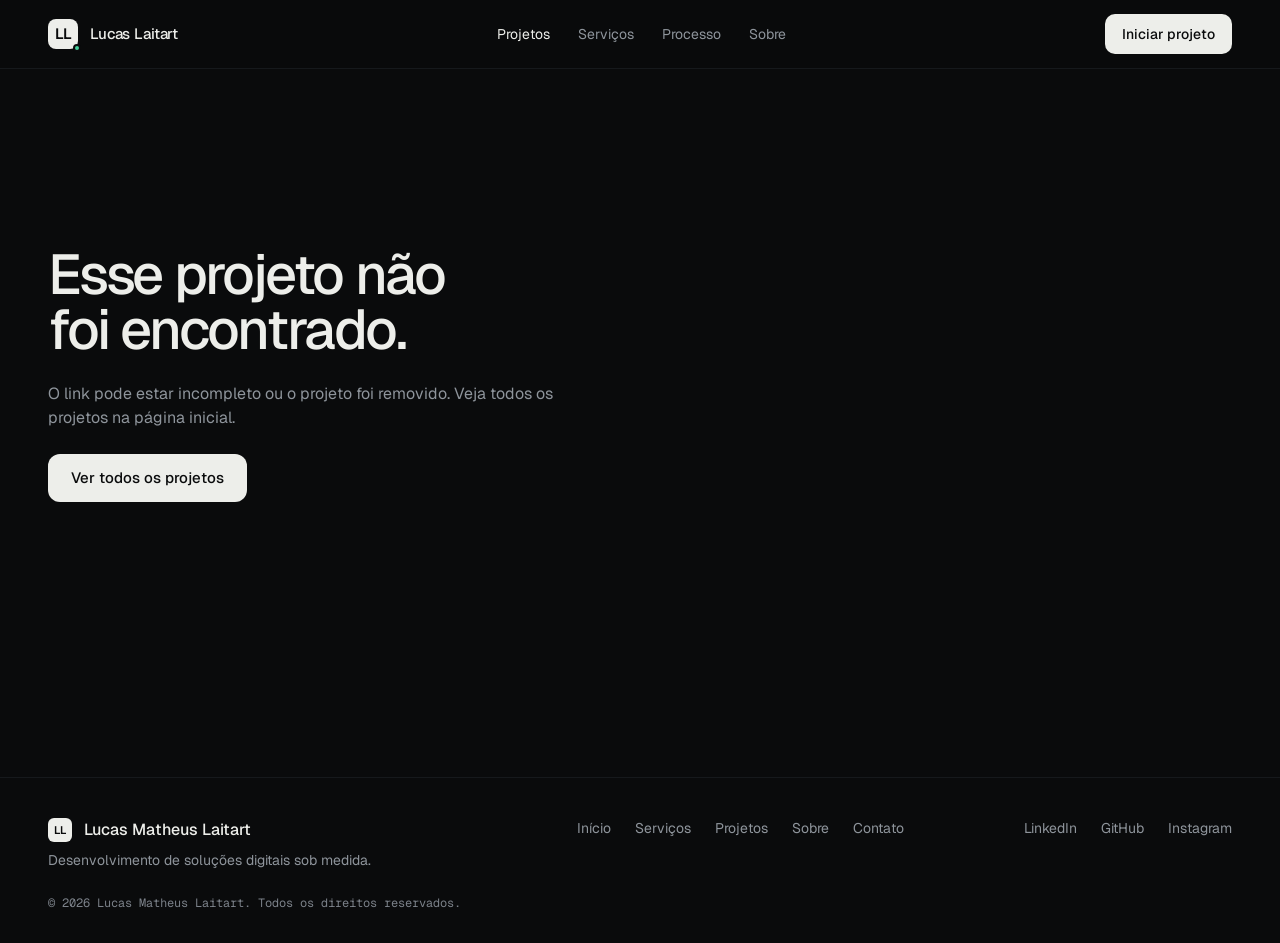
==== projeto.html @ d744e844 "Portfólio PJ de Lucas Matheus Laitart Co-Authored-By: Claude Sonnet 5.5 <noreply@anthropic.com>" ====
<!doctype html>
<html lang="pt-BR">
<head>
  <meta charset="utf-8">
  <meta name="viewport" content="width=device-width, initial-scale=1">
  <title>Projeto | Lucas Matheus Laitart</title>
  <meta name="description" content="Case de projeto de Lucas Matheus Laitart.">
  <meta name="theme-color" content="#0a0b0c">
  <link rel="icon" href="data:image/svg+xml,%3Csvg xmlns='http://www.w3.org/2000/svg' viewBox='0 0 32 32'%3E%3Crect width='32' height='32' rx='8' fill='%23edeeea'/%3E%3Ccircle cx='25' cy='25' r='4' fill='%2345d09b' stroke='%230a0b0c' stroke-width='2'/%3E%3Ctext x='15' y='21' font-family='Arial' font-weight='700' font-size='15' text-anchor='middle' fill='%230a0b0c'%3ELL%3C/text%3E%3C/svg%3E">
  <link rel="preconnect" href="https://fonts.googleapis.com">
  <link rel="preconnect" href="https://fonts.gstatic.com" crossorigin>
  <link href="https://fonts.googleapis.com/css2?family=Geist:wght@300;400;500;600&family=Geist+Mono:wght@400;500&family=Instrument+Serif:ital@1&display=swap" rel="stylesheet">
  <link rel="stylesheet" href="css/tokens.css">
  <link rel="stylesheet" href="css/base.css">
  <link rel="stylesheet" href="css/components.css">
  <link rel="stylesheet" href="css/sections.css">
  <link rel="stylesheet" href="css/case.css">
</head>
<body>
  <a class="skip" href="#conteudo">Ir para o conteúdo</a>

  <header class="nav">
    <div class="container nav__inner">
      <a class="nav__brand" href="index.html" aria-label="Lucas Matheus Laitart, página inicial">
        <span class="nav__mark" aria-hidden="true">LL</span>
        <span>Lucas Laitart</span>
      </a>
      <nav class="nav__links" aria-label="Principal">
        <a href="index.html#projetos" class="is-active">Projetos</a>
        <a href="index.html#servicos">Serviços</a>
        <a href="index.html#processo">Processo</a>
        <a href="index.html#sobre">Sobre</a>
      </nav>
      <div class="nav__right"><a class="btn btn--sm btn--light" href="index.html#contato">Iniciar projeto</a></div>
    </div>
  </header>

  <main id="conteudo" class="case"></main>

  <footer class="footer">
    <div class="container footer__inner">
      <div>
        <p class="footer__name"><span class="nav__mark" aria-hidden="true">LL</span>Lucas Matheus Laitart</p>
        <p class="footer__desc">Desenvolvimento de soluções digitais sob medida.</p>
      </div>
      <nav class="footer__links" aria-label="Rodapé">
        <a href="index.html">Início</a>
        <a href="index.html#servicos">Serviços</a>
        <a href="index.html#projetos">Projetos</a>
        <a href="index.html#sobre">Sobre</a>
        <a href="index.html#contato">Contato</a>
      </nav>
      <div class="footer__socials" id="footer-socials"></div>
    </div>
    <div class="container footer__legal"><span id="year"></span> Lucas Matheus Laitart. Todos os direitos reservados.</div>
  </footer>

  <script src="js/data/site.js"></script>
  <script src="js/data/projects.js"></script>
  <script src="js/data/content.js"></script>
  <script src="js/mockups.js"></script>
  <script src="js/case.js"></script>
</body>
</html>
---- css/tokens.css ----
:root {
  --bg: #0a0b0c;
  --bg-raised: #0e1012;
  --surface: #111316;
  --surface-2: #15181b;
  --line: #1a1d21;
  --line-strong: #262b30;
  --text: #edeeea;
  --muted: #8e949b;
  --faint: #7c828a;
  --accent: #45d09b;
  --accent-ink: #04140d;
  --accent-soft: rgba(69, 208, 155, 0.1);
  --accent-line: rgba(69, 208, 155, 0.38);

  --font-body: "Geist", "Helvetica Neue", system-ui, sans-serif;
  --font-mono: "Geist Mono", ui-monospace, "Cascadia Mono", Consolas, monospace;
  --font-serif: "Instrument Serif", Georgia, serif;

  --r-sm: 8px;
  --r-md: 12px;
  --r-lg: 20px;

  --container: 1200px;
  --gutter: clamp(20px, 4vw, 48px);
  --section-y: clamp(96px, 12vw, 160px);

  --ease: cubic-bezier(0.22, 0.8, 0.28, 1);
  --fast: 200ms;
}
---- css/base.css ----
*, *::before, *::after { box-sizing: border-box; }
html { scroll-behavior: smooth; scroll-padding-top: 84px; -webkit-text-size-adjust: 100%; }
body {
  margin: 0; background: var(--bg); color: var(--text);
  font: 400 1rem/1.5 var(--font-body);
  -webkit-font-smoothing: antialiased; text-rendering: optimizeLegibility;
}
img, svg { display: block; max-width: 100%; }
a { color: inherit; text-decoration: none; }
button, input, select, textarea { font: inherit; color: inherit; }
h1, h2, h3, p { margin: 0; }
h1, h2, h3 { font-weight: 500; text-wrap: balance; }
h2 { font-size: clamp(2rem, 4vw, 3.25rem); line-height: 1.05; letter-spacing: -0.035em; }
p { text-wrap: pretty; }
ol, ul { margin: 0; padding: 0; list-style: none; }
em.serif { font-family: var(--font-serif); font-style: italic; font-weight: 400; letter-spacing: -0.02em; color: #fff; }

.container { width: min(100% - 2 * var(--gutter), var(--container)); margin-inline: auto; }
.section { padding-top: var(--section-y); }
.section--tight { padding-top: clamp(64px, 8vw, 104px); }
.gridbg { background-image: linear-gradient(rgba(255,255,255,0.035) 1px, transparent 1px), linear-gradient(90deg, rgba(255,255,255,0.035) 1px, transparent 1px); background-size: 56px 56px; }
.gridbg--fade { -webkit-mask-image: radial-gradient(ellipse 70% 60% at 50% 30%, #000 30%, transparent 80%); mask-image: radial-gradient(ellipse 70% 60% at 50% 30%, #000 30%, transparent 80%); }

:focus-visible { outline: 2px solid var(--accent); outline-offset: 3px; border-radius: 6px; }
::selection { background: var(--accent); color: var(--accent-ink); }
[hidden] { display: none !important; }

.skip { position: absolute; left: 16px; top: -60px; background: var(--accent); color: var(--accent-ink); padding: 10px 16px; border-radius: var(--r-sm); z-index: 100; font-weight: 500; }
.skip:focus { top: 12px; }

@media (prefers-reduced-motion: reduce) {
  html { scroll-behavior: auto; }
  *, *::before, *::after { animation: none !important; transition-duration: 0.01ms !important; }
}
---- css/components.css ----
/* ---------- Botões ---------- */
.btn {
  display: inline-flex; align-items: center; justify-content: center; gap: 10px;
  min-height: 48px; padding: 0 22px; border: 1px solid transparent; border-radius: var(--r-md);
  font: 500 0.9375rem/1 var(--font-body); cursor: pointer; white-space: nowrap;
  transition: transform var(--fast) var(--ease), background var(--fast), border-color var(--fast), color var(--fast);
}
.btn:active { transform: scale(0.97); }
.btn--sm { min-height: 40px; padding: 0 16px; font-size: 0.875rem; border-radius: 10px; }
.btn--primary { background: var(--accent); color: var(--accent-ink); }
.btn--primary:hover { background: #62dbae; }
.btn--light { background: var(--text); color: var(--bg); }
.btn--light:hover { background: #fff; }
.btn--ghost { border-color: var(--line-strong); color: var(--text); }
.btn--ghost:hover { border-color: #3a4046; background: #15181b; }
.btn svg { width: 16px; height: 16px; fill: none; stroke: currentColor; stroke-width: 1.8; stroke-linecap: round; stroke-linejoin: round; }
.arrow-r, .arrow-ne { transition: transform var(--fast) var(--ease); }
.btn:hover .arrow-r { transform: translateX(3px); }

/* ---------- Navegação ---------- */
.nav { position: sticky; top: 0; z-index: 50; background: rgba(10, 11, 12, 0.78); backdrop-filter: blur(14px); -webkit-backdrop-filter: blur(14px); border-bottom: 1px solid #16191c; }
.nav__inner { min-height: 68px; display: flex; align-items: center; justify-content: space-between; gap: 16px 32px; }
.nav__brand { display: flex; align-items: center; gap: 12px; font-weight: 500; font-size: 0.9375rem; letter-spacing: -0.01em; }
.nav__mark { position: relative; width: 30px; height: 30px; border-radius: 8px; background: var(--text); color: var(--bg); display: flex; align-items: center; justify-content: center; font-weight: 600; font-size: 0.9375rem; letter-spacing: -0.04em; }
.nav__mark::after { content: ""; position: absolute; right: -3px; bottom: -3px; width: 8px; height: 8px; border-radius: 50%; background: var(--accent); border: 2px solid var(--bg); }
.nav__links { display: flex; align-items: center; gap: 4px 28px; font-size: 0.875rem; }
.nav__links a { color: var(--muted); transition: color var(--fast); }
.nav__links a:hover, .nav__links a.is-active { color: var(--text); }
.nav__right { display: flex; align-items: center; gap: 20px; }
.avail { display: flex; align-items: center; gap: 8px; font: 400 0.75rem var(--font-mono); color: var(--muted); }
.avail i { width: 7px; height: 7px; border-radius: 50%; background: var(--accent); box-shadow: 0 0 0 4px var(--accent-soft); }
.nav__toggle { display: none; width: 44px; height: 44px; border: 0; background: none; cursor: pointer; position: relative; }
.nav__toggle span { position: absolute; left: 12px; right: 12px; height: 2px; background: var(--text); border-radius: 2px; transition: transform 220ms var(--ease), top 220ms var(--ease); }
.nav__toggle span:first-child { top: 17px; }
.nav__toggle span:last-child { top: 25px; }
.nav__toggle[aria-expanded="true"] span:first-child { top: 21px; transform: rotate(45deg); }
.nav__toggle[aria-expanded="true"] span:last-child { top: 21px; transform: rotate(-45deg); }
.nav__progress { position: absolute; left: 0; bottom: -1px; height: 1px; width: 100%; background: var(--accent); transform: scaleX(0); transform-origin: left; }

@media (max-width: 900px) {
  .nav__toggle { display: block; }
  .avail { display: none; }
  .nav__right .btn { display: none; }
  .nav__links {
    position: fixed; inset: 68px 0 auto 0; flex-direction: column; align-items: stretch; gap: 0;
    padding: 8px var(--gutter) 24px; background: rgba(10, 11, 12, 0.98); backdrop-filter: blur(16px);
    border-bottom: 1px solid var(--line); transform: translateY(-8px); opacity: 0; visibility: hidden;
    transition: opacity 200ms, transform 200ms var(--ease), visibility 200ms;
  }
  .nav__links.is-open { opacity: 1; transform: none; visibility: visible; }
  .nav__links a { padding: 16px 4px; font-size: 1.0625rem; border-bottom: 1px solid var(--line); }
}

/* ---------- Cabeçalho de seção ---------- */
.eyebrow { display: block; font: 400 0.75rem/1.4 var(--font-mono); letter-spacing: 0.08em; text-transform: uppercase; color: var(--faint); }
.head { display: grid; grid-template-columns: repeat(auto-fit, minmax(min(420px, 100%), 1fr)); gap: 24px 64px; align-items: end; margin-bottom: 56px; }
.head > div { display: flex; flex-direction: column; gap: 16px; }
.head p { color: var(--muted); font-size: 1.0625rem; line-height: 1.6; max-width: 46ch; }
.head--small h2 { font-size: clamp(1.5rem, 2.8vw, 2.125rem); }

/* ---------- Chips ---------- */
.chip { display: inline-flex; align-items: center; padding: 7px 12px; border: 1px solid #23282d; border-radius: 999px; font: 400 0.75rem/1.2 var(--font-mono); color: var(--muted); }

/* ---------- Modal ---------- */
.modal { border: 1px solid var(--line-strong); border-radius: var(--r-lg); background: var(--bg-raised); color: var(--text); padding: 0; width: min(640px, calc(100% - 32px)); max-height: calc(100dvh - 48px); }
.modal::backdrop { background: rgba(4, 5, 6, 0.75); backdrop-filter: blur(6px); }
.modal[open] { animation: pop 260ms var(--ease); }
@keyframes pop { from { opacity: 0; transform: translateY(10px) scale(0.98); } }
.modal__body { padding: clamp(24px, 4vw, 40px); }
.modal__close { float: right; width: 40px; height: 40px; margin: -8px -8px 0 0; border: 1px solid var(--line-strong); border-radius: 50%; background: none; cursor: pointer; font-size: 1.25rem; line-height: 1; color: var(--muted); transition: border-color var(--fast), color var(--fast); }
.modal__close:hover { border-color: var(--accent); color: var(--accent); }
.modal h3 { font-size: 1.75rem; letter-spacing: -0.03em; margin: 6px 0 14px; }
.modal dl { margin: 24px 0 0; display: grid; gap: 18px; }
.modal dt { font: 400 0.75rem var(--font-mono); color: var(--faint); margin-bottom: 4px; }
.modal dd { margin: 0; }
---- css/sections.css ----
/* ================= PROJETOS ================= */
.work__top { display: flex; justify-content: space-between; align-items: flex-end; gap: 24px; flex-wrap: wrap; margin-bottom: 48px; }
.work__top > div:first-child { display: flex; flex-direction: column; gap: 16px; }
.work__top h2 { max-width: 18ch; }
.filters { display: flex; gap: 8px; flex-wrap: wrap; }
.filter { min-height: 40px; padding: 0 16px; border-radius: 999px; border: 1px solid #22272b; background: transparent; color: var(--muted); font: 500 0.8125rem var(--font-body); cursor: pointer; transition: border-color var(--fast), color var(--fast), background var(--fast); }
.filter:hover { color: var(--text); border-color: #3a4046; }
.filter[aria-pressed="true"] { border-color: var(--accent-line); background: var(--accent-soft); color: var(--text); }

.projects { display: grid; grid-template-columns: repeat(2, minmax(0, 1fr)); gap: 24px; }
.project {
  --mx: 50%; --my: 0%;
  position: relative; display: flex; flex-direction: column; border: 1px solid var(--line); border-radius: var(--r-lg);
  background: var(--bg-raised); overflow: hidden;
  transition: border-color var(--fast), background-color var(--fast);
}
.project::after { content: ""; position: absolute; inset: 0; opacity: 0; pointer-events: none; transition: opacity 240ms;
  background: radial-gradient(320px circle at var(--mx) var(--my), rgba(69, 208, 155, 0.08), transparent 70%); }
.project:hover { border-color: #2e3439; background-color: #121417; }
.project:hover::after { opacity: 1; }
.project:hover .arrow-ne { transform: translate(2px, -2px); }
.project.is-hidden { display: none; }

.project__media { position: relative; height: 300px; background-color: #0c0e10; border-bottom: 1px solid var(--line); overflow: hidden; container-type: inline-size; }
.project__media img { width: 100%; height: 100%; object-fit: cover; }
.project__flag { position: absolute; left: 16px; top: 14px; z-index: 2; font: 400 0.6875rem var(--font-mono); color: #5c6268; }
.project__body { display: flex; flex-direction: column; gap: 10px; flex: 1; padding: 28px; }
.project__meta { font: 400 0.75rem var(--font-mono); color: var(--faint); }
.project__title { display: flex; justify-content: space-between; align-items: center; gap: 16px; }
.project h3 { font-size: 1.375rem; letter-spacing: -0.02em; }
.project__title svg { width: 18px; height: 18px; fill: none; stroke: var(--muted); stroke-width: 1.6; stroke-linecap: round; stroke-linejoin: round; flex: none; }
.project__desc { color: var(--muted); font-size: 0.9375rem; }
.project__problem { margin-top: 8px; padding-top: 16px; border-top: 1px solid var(--line); color: var(--muted); font-size: 0.875rem; }
.project__problem b { display: block; margin-bottom: 2px; font: 400 0.75rem var(--font-mono); color: var(--faint); }
.project__tech { display: flex; flex-wrap: wrap; gap: 8px; margin-top: 10px; }
.project__link { margin-top: auto; padding-top: 20px; display: inline-flex; align-items: center; gap: 8px; font: 500 0.875rem var(--font-body); color: var(--accent); background: none; border: 0; cursor: pointer; text-align: left; }
.project__link::before { content: ""; position: absolute; inset: 0; z-index: 3; }
.project__link svg { width: 16px; height: 16px; fill: none; stroke: currentColor; stroke-width: 1.8; stroke-linecap: round; stroke-linejoin: round; }

/* destaque */
.project--featured { grid-column: 1 / -1; display: grid; grid-template-columns: repeat(auto-fit, minmax(min(420px, 100%), 1fr)); }
.project--featured .project__media { height: auto; min-height: 420px; border-bottom: 0; border-right: 1px solid var(--line); }
.project--featured .project__body { justify-content: space-between; gap: 20px; padding: clamp(28px, 4vw, 48px); }
.project--featured h3 { font-size: clamp(1.75rem, 3vw, 2.5rem); line-height: 1.1; letter-spacing: -0.03em; }
.project--featured .project__desc { font-size: 1rem; line-height: 1.6; max-width: 42ch; }

@media (max-width: 760px) {
  .projects { grid-template-columns: 1fr; }
  .project--featured .project__media { border-right: 0; border-bottom: 1px solid var(--line); min-height: 280px; }
}

/* ---- Mockups gerados (escuros, sem cor além do destaque) ---- */
.mock { position: absolute; inset: 0; padding: 6.5% 7%; overflow: hidden; display: flex; gap: 1.4em; font-size: clamp(5.5px, 1.65cqw, 11.5px); }
.mock .bar { height: 1.5em; border-radius: 1em; background: var(--line-strong); }
.mock .pill { height: 2em; width: 7em; border-radius: 1em; background: var(--accent); opacity: 0.9; }
.mock .ln { height: 0.7em; border-radius: 1em; background: #23282d; }
.mock .ln.w { background: #3a4046; }
.mock .box { border-radius: 0.9em; background: #14171a; border: 1px solid #1c2024; }

.mk-crm .col { flex: 1; display: flex; flex-direction: column; gap: 1em; padding: 1em; border-radius: 1.1em; background: #111316; border: 1px solid #1c2024; }
.mk-crm .card { padding: 1em; border-radius: 0.8em; background: #181b1f; border: 1px solid #1f2327; display: grid; gap: 0.7em; }
.mk-crm .card.hot { box-shadow: inset 2px 0 0 var(--accent); }

.mk-system { flex-direction: column; gap: 1em; }
.mk-system .top { display: flex; justify-content: space-between; align-items: center; }
.mk-system .row { display: grid; grid-template-columns: 2.2em 1.6fr 1fr 0.8fr; gap: 1.2em; align-items: center; padding: 0.9em 1em; border-radius: 0.8em; background: #111316; border: 1px solid #1c2024; }
.mk-system .row:nth-child(3) { box-shadow: inset 2px 0 0 var(--accent); }
.mk-system .row i { width: 2.2em; height: 2.2em; border-radius: 0.6em; background: #181b1f; border: 1px solid #23282d; }
.mk-system .row b { height: 1.2em; border-radius: 1em; background: var(--accent-soft); box-shadow: inset 0 0 0 1px var(--accent-line); }

.mk-automation { align-items: center; justify-content: center; gap: 0; }
.mk-automation .n { width: 5em; height: 5em; border-radius: 1.2em; background: #111316; border: 1px solid #23282d; display: grid; place-items: center; flex: none; }
.mk-automation .n::after { content: ""; width: 1.7em; height: 1.7em; border-radius: 0.5em; background: #262b30; }
.mk-automation .n.on { border-color: var(--accent-line); box-shadow: 0 0 0 4px var(--accent-soft); }
.mk-automation .n.on::after { background: var(--accent); opacity: 0.85; }
.mk-automation .w { flex: 1; height: 1px; background: #2a2f34; }

.mk-landing { flex-direction: column; gap: 1.3em; justify-content: center; }
.mk-landing .nv { display: flex; justify-content: space-between; align-items: center; }
.mk-landing .hd { display: grid; gap: 0.9em; margin-top: 1em; }
.mk-landing .hd .ln:nth-child(1) { width: 78%; height: 1.5em; background: #2a2f34; }
.mk-landing .hd .ln:nth-child(2) { width: 52%; height: 1.5em; background: #2a2f34; }
.mk-landing .hd .ln:nth-child(3) { width: 66%; }
.mk-landing .ft { display: flex; gap: 1em; }
.mk-landing .ft .pill.g { background: transparent; border: 1px solid var(--line-strong); }

.mk-dashboard { flex-direction: column; gap: 1.2em; }
.mk-dashboard .kp { display: grid; grid-template-columns: repeat(3, 1fr); gap: 1em; }
.mk-dashboard .kp .box { padding: 1em; display: grid; gap: 0.8em; }
.mk-dashboard .chart { flex: 1; display: flex; align-items: flex-end; gap: 1em; padding: 1.2em; }
.mk-dashboard .chart i { flex: 1; height: var(--h); border-radius: 0.3em 0.3em 0 0; background: #23282d; }
.mk-dashboard .chart i:nth-child(6) { background: var(--accent); opacity: 0.85; }

.mk-mobile { justify-content: center; align-items: flex-end; padding-bottom: 0; gap: 1.6em; }
.mk-mobile .ph { width: 11em; height: 92%; border: 1px solid #23282d; border-bottom: 0; border-radius: 2em 2em 0 0; background: #111316; padding: 1.3em 1em 0; display: flex; flex-direction: column; gap: 0.8em; }
.mk-mobile .ph.b { height: 76%; background: #0f1114; border-color: #1f2327; }
.mk-mobile .ph i { align-self: center; width: 3.2em; height: 0.4em; border-radius: 1em; background: #23282d; }
.mk-mobile .ph .hl { height: 5em; border-radius: 0.8em; background: #181b1f; box-shadow: inset 0 0 0 1px var(--accent-line); }
.mk-mobile .ph .it { height: 2.6em; border-radius: 0.6em; background: #181b1f; }

.mk-api { flex-direction: column; justify-content: center; gap: 0.9em; font-family: var(--font-mono); }
.mk-api .rq { display: grid; grid-template-columns: 4.2em 1fr 3em; gap: 1.2em; align-items: center; padding: 1em 1.2em; border-radius: 0.8em; background: #111316; border: 1px solid #1c2024; color: var(--faint); font-size: 1.15em; line-height: 1; }
.mk-api .rq em { font-style: normal; color: #9ab6ff; }
.mk-api .rq b { font-weight: 400; color: var(--accent); text-align: right; }
.mk-api .rq.on { box-shadow: inset 2px 0 0 var(--accent); color: var(--text); }

/* ================= SERVIÇOS ================= */
.services { display: grid; grid-template-columns: repeat(auto-fit, minmax(min(210px, 100%), 1fr)); gap: 1px; background: var(--line); border: 1px solid var(--line); border-radius: var(--r-lg); overflow: hidden; }
.service { position: relative; background: var(--bg); padding: 28px 24px 32px; display: flex; flex-direction: column; gap: 14px; min-height: 220px; --mx: 50%; --my: 0%; transition: background-color var(--fast); }
.service::before { content: ""; position: absolute; inset: 0; opacity: 0; pointer-events: none; transition: opacity 240ms; background: radial-gradient(240px circle at var(--mx) var(--my), rgba(69, 208, 155, 0.08), transparent 70%); }
.service:hover { background: #101214; }
.service:hover::before { opacity: 1; }
.service svg { width: 22px; height: 22px; fill: none; stroke: var(--accent); stroke-width: 1.5; stroke-linecap: round; stroke-linejoin: round; }
.service h3 { margin-top: 8px; font-size: 1.0625rem; letter-spacing: -0.01em; }
.service p { position: relative; color: var(--muted); font-size: 0.875rem; line-height: 1.55; }

/* ================= PROCESSO ================= */
.process { position: relative; display: grid; grid-template-columns: repeat(5, minmax(0, 1fr)); }
.process::before { content: ""; position: absolute; left: 0; right: 0; top: 0; height: 1px; background: #1f2327; }
.process::after { content: ""; position: absolute; left: 0; top: 0; height: 1px; width: 100%; background: var(--accent); transform: scaleX(0); transform-origin: left; transition: transform 1.8s var(--ease); }
.process.is-on::after { transform: scaleX(1); }
.step { position: relative; display: flex; flex-direction: column; gap: 14px; padding: 36px 28px 0 0; }
.step::before { content: ""; position: absolute; left: 0; top: -4px; width: 9px; height: 9px; border-radius: 50%; background: var(--bg); border: 1px solid #3a4046; transition: background-color 300ms, border-color 300ms; z-index: 1; }
.process.is-on .step::before { background: var(--accent); border-color: var(--accent); }
.process.is-on .step:nth-child(2)::before { transition-delay: 350ms; }
.process.is-on .step:nth-child(3)::before { transition-delay: 700ms; }
.process.is-on .step:nth-child(4)::before { transition-delay: 1050ms; }
.process.is-on .step:nth-child(5)::before { transition-delay: 1400ms; }
.step__n { font: 400 0.8125rem var(--font-mono); color: var(--faint); }
.step h3 { font-size: 1.25rem; letter-spacing: -0.02em; }
.step p { color: var(--muted); font-size: 0.9375rem; line-height: 1.6; max-width: 30ch; }
@media (max-width: 960px) {
  .process { grid-template-columns: 1fr; }
  .process::before, .process::after { left: 4px; right: auto; top: 0; bottom: 0; width: 1px; height: auto; }
  .process::after { transform: scaleY(0); transform-origin: top; }
  .process.is-on::after { transform: scaleY(1); }
  .step { padding: 0 0 40px 40px; }
  .step::before { left: 0; top: 4px; }
  .step p { max-width: 46ch; }
}

/* ================= DIFERENCIAL ================= */
.diff { display: grid; grid-template-columns: repeat(auto-fit, minmax(min(420px, 100%), 1fr)); gap: 48px 80px; align-items: start; }
.diff__copy { display: flex; flex-direction: column; gap: 28px; }
.diff__copy p { color: var(--muted); font-size: 1.0625rem; line-height: 1.7; max-width: 52ch; }
.equation { display: flex; flex-wrap: wrap; align-items: center; gap: 10px; font: 400 0.8125rem var(--font-mono); }
.equation span { padding: 8px 14px; border-radius: 999px; background: var(--accent-soft); box-shadow: inset 0 0 0 1px var(--accent-line); color: var(--text); }
.equation i { font-style: normal; color: var(--faint); }
.pillars { border: 1px solid var(--line); border-radius: var(--r-lg); overflow: hidden; display: grid; gap: 1px; background: var(--line); }
.pillar { display: flex; gap: 20px; padding: 28px; background: var(--bg); transition: background-color var(--fast); }
.pillar:hover { background: #101214; }
.pillar svg { width: 22px; height: 22px; fill: none; stroke: var(--accent); stroke-width: 1.5; stroke-linecap: round; stroke-linejoin: round; flex: none; margin-top: 2px; }
.pillar h3 { font-size: 1.125rem; letter-spacing: -0.01em; line-height: 1.25; }
.pillar p { margin-top: 6px; color: var(--muted); font-size: 0.9375rem; line-height: 1.55; }

/* ================= TECNOLOGIAS ================= */
.tech { display: grid; grid-template-columns: repeat(auto-fit, minmax(min(200px, 100%), 1fr)); border-top: 1px solid var(--line); border-bottom: 1px solid var(--line); }
.tech__col { padding: 28px 24px 28px 0; }
.tech__col + .tech__col { padding-left: 24px; border-left: 1px solid var(--line); }
.tech__col h3 { font-size: 1rem; letter-spacing: -0.01em; }
.tech__col p { margin-top: 8px; color: var(--faint); font-size: 0.8125rem; line-height: 1.5; }
.tech__items { display: flex; flex-wrap: wrap; gap: 8px; margin-top: 18px; }
.tech__items .chip { color: var(--text); transition: border-color var(--fast), color var(--fast); }
.tech__items .chip:hover { border-color: var(--accent-line); color: var(--accent); }
@media (max-width: 760px) { .tech__col, .tech__col + .tech__col { padding: 24px 0; border-left: 0; border-bottom: 1px solid var(--line); } .tech__col:last-child { border-bottom: 0; } }

/* ================= SOBRE ================= */
.about { display: grid; grid-template-columns: repeat(auto-fit, minmax(min(400px, 100%), 1fr)); gap: 48px 80px; align-items: center; }
.about__visual { position: relative; aspect-ratio: 4 / 4.4; max-height: 580px; border-radius: var(--r-lg); border: 1px solid var(--line); background: var(--bg-raised); overflow: hidden; padding: 20px; display: grid; grid-template-columns: 1fr 1fr; grid-auto-rows: 1fr; gap: 12px; }
.about__visual .gridbg { position: absolute; inset: 0; }
.about__photo { position: absolute; inset: 0; }
.about__photo img { width: 100%; height: 100%; object-fit: cover; }
.tile { position: relative; padding: 20px; display: flex; flex-direction: column; justify-content: space-between; border: 1px solid #1f2327; border-radius: var(--r-md); background: rgba(14, 16, 18, 0.88); transition: border-color var(--fast), background-color var(--fast); }
.tile:hover { border-color: var(--accent-line); background: #121417; }
.tile svg { width: 22px; height: 22px; fill: none; stroke: var(--accent); stroke-width: 1.5; stroke-linecap: round; stroke-linejoin: round; }
.tile span { font-size: 1.125rem; font-weight: 500; letter-spacing: -0.02em; }
.about__copy { display: flex; flex-direction: column; gap: 22px; }
.about__copy p { color: var(--muted); font-size: 1.0625rem; line-height: 1.7; max-width: 52ch; }
.about__copy h2 + p { color: var(--text); font-size: 1.1875rem; margin-top: 6px; }

/* ================= CONTATO ================= */
.cta { position: relative; overflow: hidden; border: 1px solid var(--line); border-radius: 28px; background: #0d0f11; padding: clamp(36px, 7vw, 96px) clamp(24px, 6vw, 88px); display: grid; grid-template-columns: repeat(auto-fit, minmax(min(380px, 100%), 1fr)); gap: 56px; align-items: start; }
.cta__bg { position: absolute; inset: 0; pointer-events: none; }
.cta__copy { position: relative; display: flex; flex-direction: column; align-items: flex-start; gap: 32px; }
.cta__copy h2 { max-width: 14ch; font-size: clamp(2.5rem, 5.4vw, 4.75rem); line-height: 1; letter-spacing: -0.045em; }
.cta__copy p { color: var(--muted); font-size: 1.0625rem; line-height: 1.6; max-width: 44ch; }
.cta__actions { display: flex; gap: 12px; flex-wrap: wrap; }
.form { position: relative; display: grid; gap: 16px; align-content: start; }
.form label { display: grid; gap: 8px; font: 400 0.75rem var(--font-mono); color: var(--faint); }
.form input, .form select, .form textarea {
  width: 100%; padding: 14px 16px; border-radius: 10px; border: 1px solid var(--line-strong);
  background: rgba(10, 11, 12, 0.7); color: var(--text); font: 400 1rem var(--font-body); transition: border-color 160ms, box-shadow 160ms;
}
.form textarea { resize: vertical; min-height: 110px; }
.form input:focus, .form select:focus, .form textarea:focus { outline: none; border-color: var(--accent-line); box-shadow: 0 0 0 3px var(--accent-soft); }
.form [aria-invalid="true"] { border-color: #e5786d; }
.form select option { background: var(--bg-raised); }
.form .btn { margin-top: 4px; }
.form__msg { min-height: 1.5em; font-size: 0.875rem; color: var(--muted); }
.form__msg.ok { color: var(--accent); }
.form__msg.err { color: #f0948b; }

/* ================= RODAPÉ ================= */
.footer { margin-top: clamp(64px, 8vw, 96px); border-top: 1px solid #16191c; }
.footer__inner { padding-block: 40px 24px; display: grid; grid-template-columns: 1.2fr 1fr auto; gap: 32px; align-items: start; }
.footer__name { display: flex; align-items: center; gap: 12px; font-weight: 500; }
.footer__name .nav__mark { width: 24px; height: 24px; font-size: 0.6875rem; border-radius: 6px; }
.footer__name .nav__mark::after { display: none; }
.footer__desc { margin-top: 8px; color: var(--muted); font-size: 0.875rem; }
.footer__links, .footer__socials { display: flex; flex-wrap: wrap; gap: 8px 24px; font-size: 0.875rem; }
.footer__links a, .footer__socials a { color: var(--muted); transition: color var(--fast); }
.footer__links a:hover, .footer__socials a:hover { color: var(--text); }
.footer__legal { padding-block: 0 32px; color: var(--faint); font: 400 0.75rem var(--font-mono); }
@media (max-width: 760px) { .footer__inner { grid-template-columns: 1fr; } }

.about__copy .btn { align-self: flex-start; }
.about__photo img { object-position: center top; }
.facts-list { margin: 8px 0 0; border-top: 1px solid var(--line); max-width: 52ch; }
.facts-list > div { display: grid; grid-template-columns: 96px 1fr; gap: 16px; padding: 14px 0; border-bottom: 1px solid var(--line); font-size: 0.9375rem; }
.facts-list dt { font: 400 0.75rem var(--font-mono); color: var(--faint); padding-top: 3px; }
.facts-list dd { margin: 0; color: var(--text); }
---- css/case.css ----
.case { padding-bottom: 0; }
.case__section { padding-top: clamp(80px, 10vw, 128px); }

/* Introdução */
.case__intro { padding-top: clamp(40px, 5vw, 64px); display: flex; flex-direction: column; gap: 36px; }
.back { align-self: flex-start; display: inline-flex; align-items: center; gap: 8px; min-height: 44px; color: var(--muted); font-size: 0.875rem; transition: color var(--fast); }
.back svg { width: 16px; height: 16px; fill: none; stroke: currentColor; stroke-width: 1.8; stroke-linecap: round; stroke-linejoin: round; transition: transform var(--fast) var(--ease); }
.back:hover { color: var(--text); }
.back:hover svg { transform: translateX(-3px); }
.case__chips { display: flex; gap: 8px; flex-wrap: wrap; }
.case__chips .chip:first-child { border-color: var(--accent-line); background: var(--accent-soft); color: var(--text); }
.case h1 { max-width: 16ch; font-size: clamp(2.5rem, 6.4vw, 5.75rem); line-height: 0.98; letter-spacing: -0.045em; }
.case__lead { max-width: 56ch; font-size: clamp(1.125rem, 1.6vw, 1.375rem); line-height: 1.55; color: var(--muted); }

.facts { margin: 8px 0 0; display: grid; grid-template-columns: repeat(auto-fit, minmax(min(220px, 100%), 1fr)); border-top: 1px solid var(--line); border-bottom: 1px solid var(--line); }
.facts > div { padding: 22px 24px; display: flex; flex-direction: column; gap: 6px; }
.facts > div:first-child { padding-left: 0; }
.facts > div + div { border-left: 1px solid var(--line); }
.facts dt { font: 400 0.75rem var(--font-mono); letter-spacing: 0.06em; text-transform: uppercase; color: var(--faint); }
.facts dd { margin: 0; font-size: 1rem; }
.facts dd a { color: var(--accent); display: inline-flex; align-items: center; gap: 6px; }
.facts dd a svg { width: 14px; height: 14px; fill: none; stroke: currentColor; stroke-width: 1.8; stroke-linecap: round; stroke-linejoin: round; transition: transform var(--fast) var(--ease); }
.facts dd a:hover svg { transform: translate(2px, -2px); }
@media (max-width: 760px) {
  .facts > div, .facts > div:first-child { padding: 18px 0; }
  .facts > div + div { border-left: 0; border-top: 1px solid var(--line); }
}

/* Visual principal */
.case__hero { position: relative; height: clamp(300px, 46vw, 560px); border: 1px solid var(--line); border-radius: 24px; background-color: #0c0e10; overflow: hidden; container-type: inline-size; }
.case__hero img { width: 100%; height: 100%; object-fit: cover; }
.case__hero .mock { font-size: clamp(6px, 1.5cqw, 15px); padding: 7% 9%; }

/* Narrativa */
.story { display: grid; grid-template-columns: repeat(auto-fit, minmax(min(300px, 100%), 1fr)); gap: 24px 64px; }
.story + .story { margin-top: clamp(64px, 8vw, 96px); }
.story__label { display: flex; flex-direction: column; gap: 12px; }
.story__label span { font: 400 0.8125rem var(--font-mono); color: var(--faint); }
.story__label h2 { font-size: 1.75rem; letter-spacing: -0.025em; line-height: 1.1; }
.story:first-of-type .story__label span { color: var(--accent); }
.story__body { grid-column: span 2; max-width: 680px; display: flex; flex-direction: column; gap: 20px; font-size: 1.125rem; line-height: 1.7; color: #a7acb2; }
@media (max-width: 760px) { .story__body { grid-column: auto; } }

.checks { display: flex; flex-direction: column; border-top: 1px solid var(--line); margin-top: 8px; }
.checks li { display: flex; align-items: center; gap: 16px; padding: 18px 0; border-bottom: 1px solid var(--line); font-size: 1rem; line-height: 1.4; color: var(--text); }
.checks li::before { content: ""; width: 6px; height: 6px; border-radius: 50%; background: #3a4046; flex: none; }
.checks li:first-child::before { background: var(--accent); }

/* Galeria */
.gallery { display: grid; grid-template-columns: repeat(auto-fit, minmax(min(460px, 100%), 1fr)); gap: 24px; }
.gallery figure { margin: 0; display: flex; flex-direction: column; gap: 14px; }
.gallery__img { border: 1px solid var(--line); border-radius: var(--r-lg); overflow: hidden; background: #0c0e10; }
.gallery__img img { width: 100%; height: auto; }
.gallery figcaption { font-size: 0.875rem; color: var(--muted); }

/* Resultados */
.results { margin-top: 40px; display: grid; grid-template-columns: repeat(auto-fit, minmax(min(260px, 100%), 1fr)); gap: 1px; background: var(--line); border: 1px solid var(--line); border-radius: var(--r-lg); overflow: hidden; }
.results > div { background: var(--bg); padding: 36px 32px; display: flex; flex-direction: column; gap: 10px; }
.results strong { font-size: clamp(2.25rem, 4vw, 3.25rem); line-height: 1; letter-spacing: -0.04em; font-weight: 500; }
.results > div:first-child strong { color: var(--accent); }
.results span { color: var(--muted); font-size: 0.9375rem; }

/* Próximo projeto */
.next { display: flex; justify-content: space-between; align-items: center; gap: 32px; flex-wrap: wrap; border: 1px solid var(--line); border-radius: 24px; background: var(--bg-raised); padding: clamp(32px, 5vw, 56px); transition: border-color var(--fast), background-color var(--fast); }
.next:hover { border-color: #2e3439; background: #121417; }
.next__info { display: flex; flex-direction: column; gap: 14px; }
.next__label { font: 400 0.75rem var(--font-mono); letter-spacing: 0.08em; text-transform: uppercase; color: var(--faint); }
.next__name { font-size: clamp(1.875rem, 4vw, 3.25rem); line-height: 1.05; letter-spacing: -0.035em; font-weight: 500; }
.next__meta { font: 400 0.8125rem var(--font-mono); color: var(--muted); }
.next__go { width: 64px; height: 64px; border-radius: 50%; background: var(--accent); color: var(--accent-ink); display: flex; align-items: center; justify-content: center; transition: transform var(--fast) var(--ease); }
.next__go svg { width: 22px; height: 22px; fill: none; stroke: currentColor; stroke-width: 1.8; stroke-linecap: round; stroke-linejoin: round; }
.next:hover .next__go { transform: translateX(4px); }

/* Não encontrado */
.notfound { padding-block: clamp(96px, 14vw, 180px); display: flex; flex-direction: column; align-items: flex-start; gap: 24px; }
.notfound p { color: var(--muted); max-width: 46ch; }
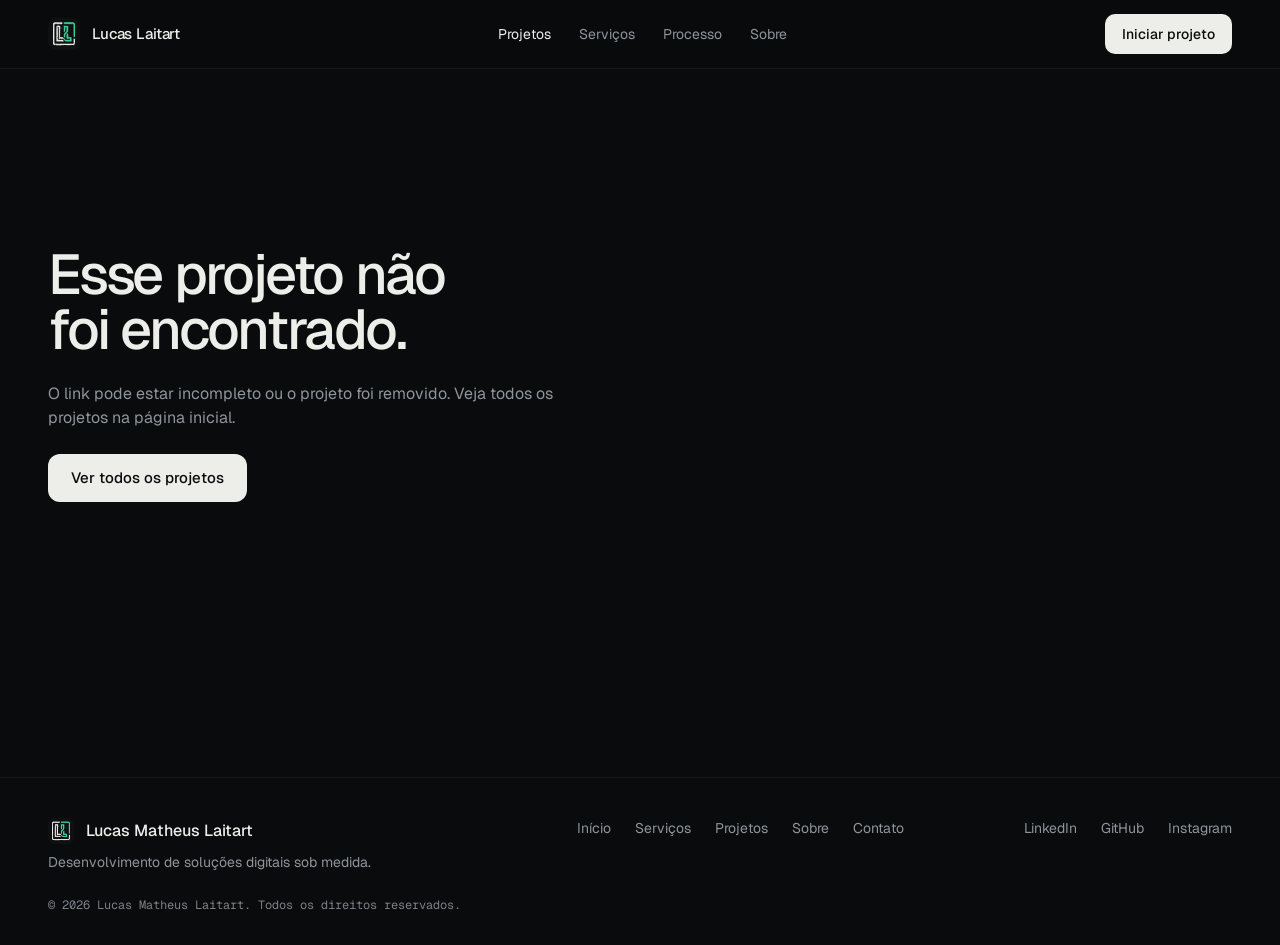
==== commit 41fbad8e: "Nova logo nas cores do site Co-Authored-By: Claude Sonnet 5.5 <noreply@anthropic.com>" ====
--- a/projeto.html
+++ b/projeto.html
@@ -6,15 +6,15 @@
   <title>Projeto | Lucas Matheus Laitart</title>
   <meta name="description" content="Case de projeto de Lucas Matheus Laitart.">
   <meta name="theme-color" content="#0a0b0c">
-  <link rel="icon" href="data:image/svg+xml,%3Csvg xmlns='http://www.w3.org/2000/svg' viewBox='0 0 32 32'%3E%3Crect width='32' height='32' rx='8' fill='%23edeeea'/%3E%3Ccircle cx='25' cy='25' r='4' fill='%2345d09b' stroke='%230a0b0c' stroke-width='2'/%3E%3Ctext x='15' y='21' font-family='Arial' font-weight='700' font-size='15' text-anchor='middle' fill='%230a0b0c'%3ELL%3C/text%3E%3C/svg%3E">
+  <link rel="icon" type="image/png" href="assets/favicon.png">
   <link rel="preconnect" href="https://fonts.googleapis.com">
   <link rel="preconnect" href="https://fonts.gstatic.com" crossorigin>
   <link href="https://fonts.googleapis.com/css2?family=Geist:wght@300;400;500;600&family=Geist+Mono:wght@400;500&family=Instrument+Serif:ital@1&display=swap" rel="stylesheet">
-  <link rel="stylesheet" href="css/tokens.css">
-  <link rel="stylesheet" href="css/base.css">
-  <link rel="stylesheet" href="css/components.css">
-  <link rel="stylesheet" href="css/sections.css">
-  <link rel="stylesheet" href="css/case.css">
+  <link rel="stylesheet" href="css/tokens.css?v=20261005">
+  <link rel="stylesheet" href="css/base.css?v=20261005">
+  <link rel="stylesheet" href="css/components.css?v=20261005">
+  <link rel="stylesheet" href="css/sections.css?v=20261005">
+  <link rel="stylesheet" href="css/case.css?v=20261005">
 </head>
 <body>
   <a class="skip" href="#conteudo">Ir para o conteúdo</a>
@@ -22,7 +22,7 @@
   <header class="nav">
     <div class="container nav__inner">
       <a class="nav__brand" href="index.html" aria-label="Lucas Matheus Laitart, página inicial">
-        <span class="nav__mark" aria-hidden="true">LL</span>
+        <span class="nav__mark" aria-hidden="true"><img src="assets/logo-site.png" alt="" width="32" height="32"></span>
         <span>Lucas Laitart</span>
       </a>
       <nav class="nav__links" aria-label="Principal">
@@ -40,7 +40,7 @@
   <footer class="footer">
     <div class="container footer__inner">
       <div>
-        <p class="footer__name"><span class="nav__mark" aria-hidden="true">LL</span>Lucas Matheus Laitart</p>
+        <p class="footer__name"><span class="nav__mark" aria-hidden="true"><img src="assets/logo-site.png" alt="" width="32" height="32"></span>Lucas Matheus Laitart</p>
         <p class="footer__desc">Desenvolvimento de soluções digitais sob medida.</p>
       </div>
       <nav class="footer__links" aria-label="Rodapé">
@@ -55,10 +55,10 @@
     <div class="container footer__legal"><span id="year"></span> Lucas Matheus Laitart. Todos os direitos reservados.</div>
   </footer>
 
-  <script src="js/data/site.js"></script>
-  <script src="js/data/projects.js"></script>
-  <script src="js/data/content.js"></script>
-  <script src="js/mockups.js"></script>
-  <script src="js/case.js"></script>
+  <script src="js/data/site.js?v=20261005"></script>
+  <script src="js/data/projects.js?v=20261005"></script>
+  <script src="js/data/content.js?v=20261005"></script>
+  <script src="js/mockups.js?v=20261005"></script>
+  <script src="js/case.js?v=20261005"></script>
 </body>
 </html>
--- a/css/components.css
+++ b/css/components.css
@@ -21,8 +21,7 @@
 .nav { position: sticky; top: 0; z-index: 50; background: rgba(10, 11, 12, 0.78); backdrop-filter: blur(14px); -webkit-backdrop-filter: blur(14px); border-bottom: 1px solid #16191c; }
 .nav__inner { min-height: 68px; display: flex; align-items: center; justify-content: space-between; gap: 16px 32px; }
 .nav__brand { display: flex; align-items: center; gap: 12px; font-weight: 500; font-size: 0.9375rem; letter-spacing: -0.01em; }
-.nav__mark { position: relative; width: 30px; height: 30px; border-radius: 8px; background: var(--text); color: var(--bg); display: flex; align-items: center; justify-content: center; font-weight: 600; font-size: 0.9375rem; letter-spacing: -0.04em; }
-.nav__mark::after { content: ""; position: absolute; right: -3px; bottom: -3px; width: 8px; height: 8px; border-radius: 50%; background: var(--accent); border: 2px solid var(--bg); }
+.nav__mark { width: 32px; height: 32px; border-radius: 8px; overflow: hidden; flex: none; }
 .nav__links { display: flex; align-items: center; gap: 4px 28px; font-size: 0.875rem; }
 .nav__links a { color: var(--muted); transition: color var(--fast); }
 .nav__links a:hover, .nav__links a.is-active { color: var(--text); }
@@ -73,3 +72,5 @@
 .modal dl { margin: 24px 0 0; display: grid; gap: 18px; }
 .modal dt { font: 400 0.75rem var(--font-mono); color: var(--faint); margin-bottom: 4px; }
 .modal dd { margin: 0; }
+
+.nav__mark img { width: 100%; height: 100%; object-fit: cover; }
--- a/css/sections.css
+++ b/css/sections.css
@@ -204,8 +204,7 @@
 .footer { margin-top: clamp(64px, 8vw, 96px); border-top: 1px solid #16191c; }
 .footer__inner { padding-block: 40px 24px; display: grid; grid-template-columns: 1.2fr 1fr auto; gap: 32px; align-items: start; }
 .footer__name { display: flex; align-items: center; gap: 12px; font-weight: 500; }
-.footer__name .nav__mark { width: 24px; height: 24px; font-size: 0.6875rem; border-radius: 6px; }
-.footer__name .nav__mark::after { display: none; }
+.footer__name .nav__mark { width: 26px; height: 26px; border-radius: 6px; }
 .footer__desc { margin-top: 8px; color: var(--muted); font-size: 0.875rem; }
 .footer__links, .footer__socials { display: flex; flex-wrap: wrap; gap: 8px 24px; font-size: 0.875rem; }
 .footer__links a, .footer__socials a { color: var(--muted); transition: color var(--fast); }
@@ -219,3 +218,6 @@
 .facts-list > div { display: grid; grid-template-columns: 96px 1fr; gap: 16px; padding: 14px 0; border-bottom: 1px solid var(--line); font-size: 0.9375rem; }
 .facts-list dt { font: 400 0.75rem var(--font-mono); color: var(--faint); padding-top: 3px; }
 .facts-list dd { margin: 0; color: var(--text); }
+
+/* último card sozinho na linha ocupa a largura toda */
+.project:last-child:nth-child(even) { grid-column: 1 / -1; }
--- a/css/case.css
+++ b/css/case.css
@@ -74,3 +74,6 @@
 /* Não encontrado */
 .notfound { padding-block: clamp(96px, 14vw, 180px); display: flex; flex-direction: column; align-items: flex-start; gap: 24px; }
 .notfound p { color: var(--muted); max-width: 46ch; }
+
+.facts__links { display: flex; flex-direction: column; gap: 6px; }
+.gallery__img img { max-height: 620px; object-fit: contain; margin-inline: auto; }
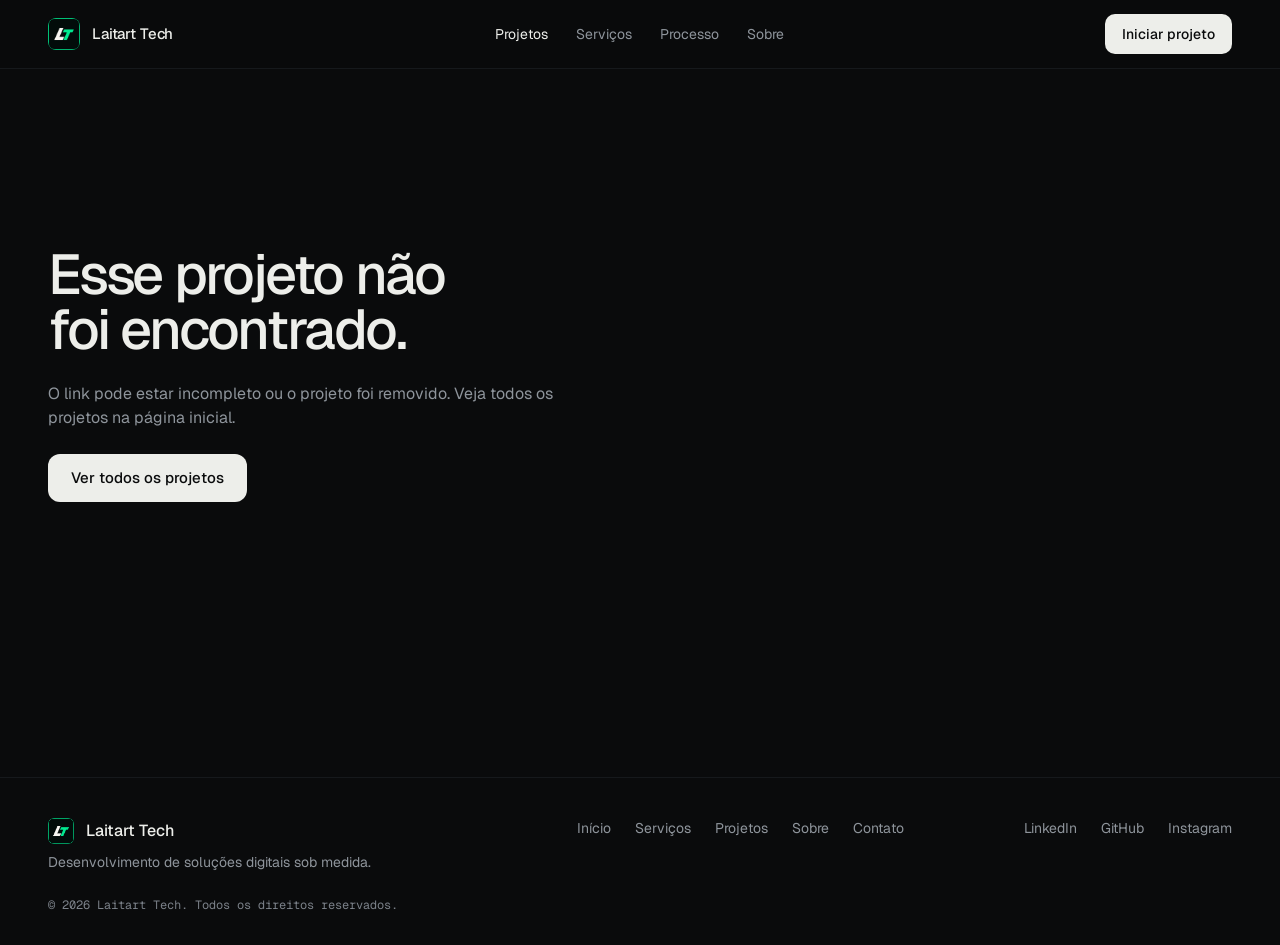
==== commit 360fa0ef: "Marca Laitart Tech: novo logo, favicon e imagem de compartilhamento Troca o nome do menu, rodapé, tí" ====
--- a/projeto.html
+++ b/projeto.html
@@ -3,27 +3,37 @@
 <head>
   <meta charset="utf-8">
   <meta name="viewport" content="width=device-width, initial-scale=1">
-  <title>Projeto | Lucas Matheus Laitart</title>
-  <meta name="description" content="Case de projeto de Lucas Matheus Laitart.">
+  <title>Projeto | Laitart Tech</title>
+  <meta name="description" content="Case de projeto da Laitart Tech.">
   <meta name="theme-color" content="#0a0b0c">
+  <meta property="og:type" content="website">
+  <meta property="og:title" content="Projeto | Laitart Tech">
+  <meta property="og:description" content="Cases de projetos da Laitart Tech: sistemas, automações e páginas sob medida.">
+  <meta property="og:image" content="https://laitartlucas.github.io/assets/og-image.png">
+  <meta property="og:image:width" content="1200">
+  <meta property="og:image:height" content="630">
+  <meta property="og:site_name" content="Laitart Tech">
+  <meta property="og:locale" content="pt_BR">
+  <meta name="twitter:card" content="summary_large_image">
+  <meta name="twitter:image" content="https://laitartlucas.github.io/assets/og-image.png">
   <link rel="icon" type="image/png" href="assets/favicon.png">
   <link rel="preconnect" href="https://fonts.googleapis.com">
   <link rel="preconnect" href="https://fonts.gstatic.com" crossorigin>
   <link href="https://fonts.googleapis.com/css2?family=Geist:wght@300;400;500;600&family=Geist+Mono:wght@400;500&family=Instrument+Serif:ital@1&display=swap" rel="stylesheet">
-  <link rel="stylesheet" href="css/tokens.css?v=20261005">
-  <link rel="stylesheet" href="css/base.css?v=20261005">
-  <link rel="stylesheet" href="css/components.css?v=20261005">
-  <link rel="stylesheet" href="css/sections.css?v=20261005">
-  <link rel="stylesheet" href="css/case.css?v=20261005">
+  <link rel="stylesheet" href="css/tokens.css?v=20261006">
+  <link rel="stylesheet" href="css/base.css?v=20261006">
+  <link rel="stylesheet" href="css/components.css?v=20261006">
+  <link rel="stylesheet" href="css/sections.css?v=20261006">
+  <link rel="stylesheet" href="css/case.css?v=20261006">
 </head>
 <body>
   <a class="skip" href="#conteudo">Ir para o conteúdo</a>
 
   <header class="nav">
     <div class="container nav__inner">
-      <a class="nav__brand" href="index.html" aria-label="Lucas Matheus Laitart, página inicial">
+      <a class="nav__brand" href="index.html" aria-label="Laitart Tech, página inicial">
         <span class="nav__mark" aria-hidden="true"><img src="assets/logo-site.png" alt="" width="32" height="32"></span>
-        <span>Lucas Laitart</span>
+        <span>Laitart Tech</span>
       </a>
       <nav class="nav__links" aria-label="Principal">
         <a href="index.html#projetos" class="is-active">Projetos</a>
@@ -40,7 +50,7 @@
   <footer class="footer">
     <div class="container footer__inner">
       <div>
-        <p class="footer__name"><span class="nav__mark" aria-hidden="true"><img src="assets/logo-site.png" alt="" width="32" height="32"></span>Lucas Matheus Laitart</p>
+        <p class="footer__name"><span class="nav__mark" aria-hidden="true"><img src="assets/logo-site.png" alt="" width="32" height="32"></span>Laitart Tech</p>
         <p class="footer__desc">Desenvolvimento de soluções digitais sob medida.</p>
       </div>
       <nav class="footer__links" aria-label="Rodapé">
@@ -52,13 +62,13 @@
       </nav>
       <div class="footer__socials" id="footer-socials"></div>
     </div>
-    <div class="container footer__legal"><span id="year"></span> Lucas Matheus Laitart. Todos os direitos reservados.</div>
+    <div class="container footer__legal"><span id="year"></span> Laitart Tech. Todos os direitos reservados.</div>
   </footer>
 
-  <script src="js/data/site.js?v=20261005"></script>
-  <script src="js/data/projects.js?v=20261005"></script>
-  <script src="js/data/content.js?v=20261005"></script>
-  <script src="js/mockups.js?v=20261005"></script>
-  <script src="js/case.js?v=20261005"></script>
+  <script src="js/data/site.js?v=20261006"></script>
+  <script src="js/data/projects.js?v=20261006"></script>
+  <script src="js/data/content.js?v=20261006"></script>
+  <script src="js/mockups.js?v=20261006"></script>
+  <script src="js/case.js?v=20261006"></script>
 </body>
 </html>
--- a/css/sections.css
+++ b/css/sections.css
@@ -221,3 +221,13 @@
 
 /* último card sozinho na linha ocupa a largura toda */
 .project:last-child:nth-child(even) { grid-column: 1 / -1; }
+
+/* tablet: grade de serviços em 2 colunas (8 cards sem sobra) e 1 coluna no celular */
+@media (max-width: 1020px) { .services { grid-template-columns: repeat(2, minmax(0, 1fr)); } }
+@media (max-width: 560px) { .services { grid-template-columns: 1fr; } .service { min-height: 0; } }
+
+/* alvos de toque confortáveis no rodapé */
+@media (max-width: 760px) {
+  .footer__links, .footer__socials { gap: 0 20px; }
+  .footer__links a, .footer__socials a { display: inline-flex; align-items: center; min-height: 44px; }
+}
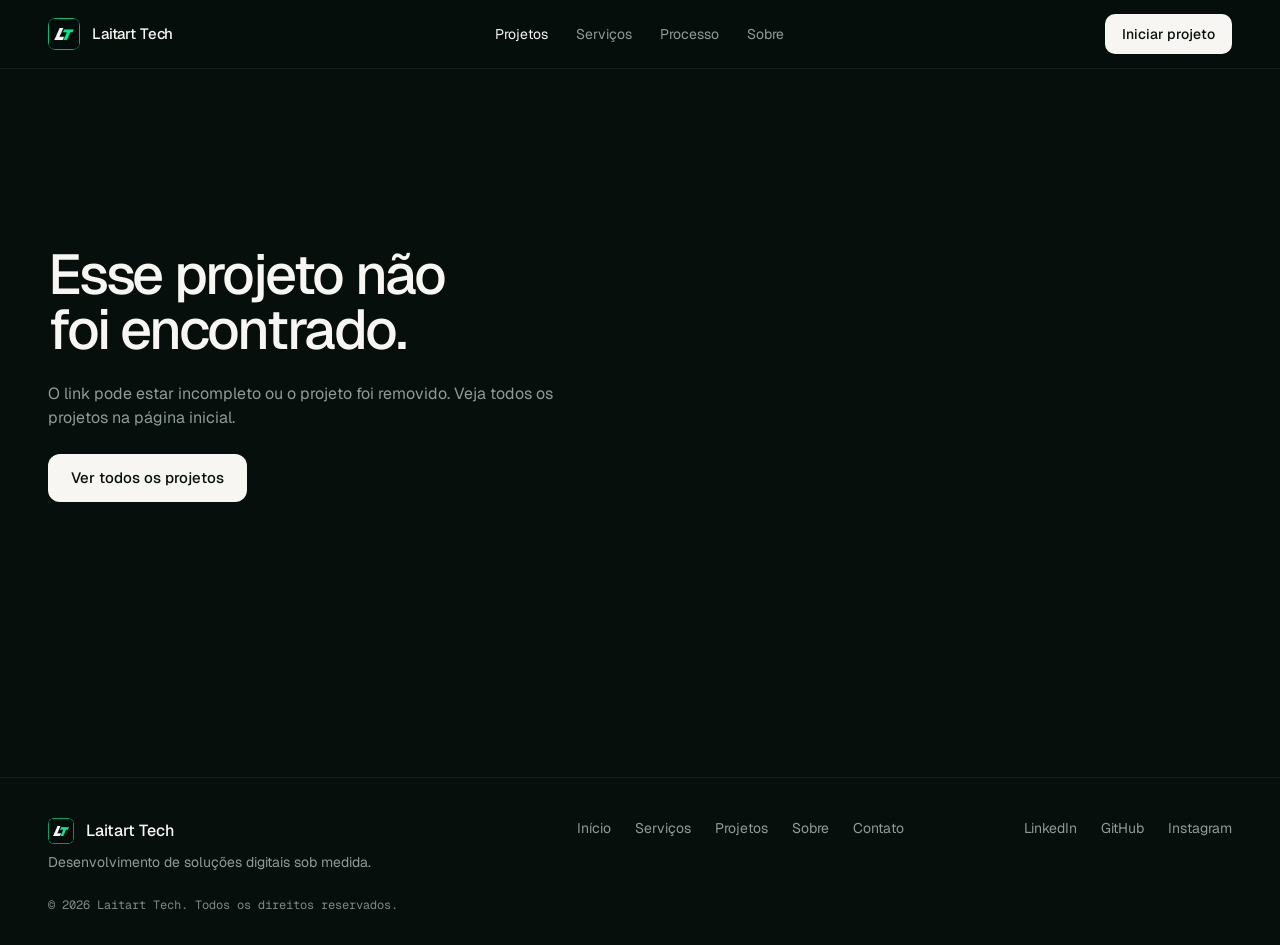
==== commit a05a083c: "Paleta nas cores do logo e textos com a marca Laitart Tech - Verde #00ea90, branco #f7f6f2 e fundos " ====
--- a/projeto.html
+++ b/projeto.html
@@ -5,18 +5,20 @@
   <meta name="viewport" content="width=device-width, initial-scale=1">
   <title>Projeto | Laitart Tech</title>
   <meta name="description" content="Case de projeto da Laitart Tech.">
-  <meta name="theme-color" content="#0a0b0c">
+  <meta name="theme-color" content="#070f0d">
   <meta property="og:type" content="website">
   <meta property="og:title" content="Projeto | Laitart Tech">
   <meta property="og:description" content="Cases de projetos da Laitart Tech: sistemas, automações e páginas sob medida.">
-  <meta property="og:image" content="https://laitartlucas.github.io/assets/og-image.png">
+  <meta property="og:image" content="https://laitarttech.com.br/assets/og-image.png">
   <meta property="og:image:width" content="1200">
   <meta property="og:image:height" content="630">
   <meta property="og:site_name" content="Laitart Tech">
   <meta property="og:locale" content="pt_BR">
   <meta name="twitter:card" content="summary_large_image">
-  <meta name="twitter:image" content="https://laitartlucas.github.io/assets/og-image.png">
+  <meta name="twitter:image" content="https://laitarttech.com.br/assets/og-image.png">
+  <link rel="icon" type="image/svg+xml" href="assets/logo.svg">
   <link rel="icon" type="image/png" href="assets/favicon.png">
+  <link rel="apple-touch-icon" href="assets/apple-touch-icon.png">
   <link rel="preconnect" href="https://fonts.googleapis.com">
   <link rel="preconnect" href="https://fonts.gstatic.com" crossorigin>
   <link href="https://fonts.googleapis.com/css2?family=Geist:wght@300;400;500;600&family=Geist+Mono:wght@400;500&family=Instrument+Serif:ital@1&display=swap" rel="stylesheet">
--- a/css/tokens.css
+++ b/css/tokens.css
@@ -1,17 +1,17 @@
 :root {
-  --bg: #0a0b0c;
-  --bg-raised: #0e1012;
-  --surface: #111316;
-  --surface-2: #15181b;
-  --line: #1a1d21;
-  --line-strong: #262b30;
-  --text: #edeeea;
-  --muted: #8e949b;
-  --faint: #7c828a;
-  --accent: #45d09b;
-  --accent-ink: #04140d;
-  --accent-soft: rgba(69, 208, 155, 0.1);
-  --accent-line: rgba(69, 208, 155, 0.38);
+  --bg: #070f0d;
+  --bg-raised: #0b1512;
+  --surface: #0d1a16;
+  --surface-2: #121e1b;
+  --line: #172420;
+  --line-strong: #282e2c;
+  --text: #f7f6f2;
+  --muted: #8e9b97;
+  --faint: #7c8a86;
+  --accent: #00ea90;
+  --accent-ink: #00170d;
+  --accent-soft: rgba(0, 234, 144, 0.1);
+  --accent-line: rgba(0, 234, 144, 0.38);
 
   --font-body: "Geist", "Helvetica Neue", system-ui, sans-serif;
   --font-mono: "Geist Mono", ui-monospace, "Cascadia Mono", Consolas, monospace;
--- a/css/base.css
+++ b/css/base.css
@@ -18,7 +18,7 @@
 .container { width: min(100% - 2 * var(--gutter), var(--container)); margin-inline: auto; }
 .section { padding-top: var(--section-y); }
 .section--tight { padding-top: clamp(64px, 8vw, 104px); }
-.gridbg { background-image: linear-gradient(rgba(255,255,255,0.035) 1px, transparent 1px), linear-gradient(90deg, rgba(255,255,255,0.035) 1px, transparent 1px); background-size: 56px 56px; }
+.gridbg { background-image: linear-gradient(rgba(255, 255, 255, 0.035) 1px, transparent 1px), linear-gradient(90deg, rgba(255, 255, 255, 0.035) 1px, transparent 1px); background-size: 56px 56px; }
 .gridbg--fade { -webkit-mask-image: radial-gradient(ellipse 70% 60% at 50% 30%, #000 30%, transparent 80%); mask-image: radial-gradient(ellipse 70% 60% at 50% 30%, #000 30%, transparent 80%); }
 
 :focus-visible { outline: 2px solid var(--accent); outline-offset: 3px; border-radius: 6px; }
--- a/css/components.css
+++ b/css/components.css
@@ -12,13 +12,13 @@
 .btn--light { background: var(--text); color: var(--bg); }
 .btn--light:hover { background: #fff; }
 .btn--ghost { border-color: var(--line-strong); color: var(--text); }
-.btn--ghost:hover { border-color: #3a4046; background: #15181b; }
+.btn--ghost:hover { border-color: #3c4442; background: #121e1b; }
 .btn svg { width: 16px; height: 16px; fill: none; stroke: currentColor; stroke-width: 1.8; stroke-linecap: round; stroke-linejoin: round; }
 .arrow-r, .arrow-ne { transition: transform var(--fast) var(--ease); }
 .btn:hover .arrow-r { transform: translateX(3px); }
 
 /* ---------- Navegação ---------- */
-.nav { position: sticky; top: 0; z-index: 50; background: rgba(10, 11, 12, 0.78); backdrop-filter: blur(14px); -webkit-backdrop-filter: blur(14px); border-bottom: 1px solid #16191c; }
+.nav { position: sticky; top: 0; z-index: 50; background: rgba(7, 15, 13, 0.78); backdrop-filter: blur(14px); -webkit-backdrop-filter: blur(14px); border-bottom: 1px solid #131f1c; }
 .nav__inner { min-height: 68px; display: flex; align-items: center; justify-content: space-between; gap: 16px 32px; }
 .nav__brand { display: flex; align-items: center; gap: 12px; font-weight: 500; font-size: 0.9375rem; letter-spacing: -0.01em; }
 .nav__mark { width: 32px; height: 32px; border-radius: 8px; overflow: hidden; flex: none; }
@@ -42,7 +42,7 @@
   .nav__right .btn { display: none; }
   .nav__links {
     position: fixed; inset: 68px 0 auto 0; flex-direction: column; align-items: stretch; gap: 0;
-    padding: 8px var(--gutter) 24px; background: rgba(10, 11, 12, 0.98); backdrop-filter: blur(16px);
+    padding: 8px var(--gutter) 24px; background: rgba(7, 15, 13, 0.98); backdrop-filter: blur(16px);
     border-bottom: 1px solid var(--line); transform: translateY(-8px); opacity: 0; visibility: hidden;
     transition: opacity 200ms, transform 200ms var(--ease), visibility 200ms;
   }
@@ -58,11 +58,11 @@
 .head--small h2 { font-size: clamp(1.5rem, 2.8vw, 2.125rem); }
 
 /* ---------- Chips ---------- */
-.chip { display: inline-flex; align-items: center; padding: 7px 12px; border: 1px solid #23282d; border-radius: 999px; font: 400 0.75rem/1.2 var(--font-mono); color: var(--muted); }
+.chip { display: inline-flex; align-items: center; padding: 7px 12px; border: 1px solid #242c2a; border-radius: 999px; font: 400 0.75rem/1.2 var(--font-mono); color: var(--muted); }
 
 /* ---------- Modal ---------- */
 .modal { border: 1px solid var(--line-strong); border-radius: var(--r-lg); background: var(--bg-raised); color: var(--text); padding: 0; width: min(640px, calc(100% - 32px)); max-height: calc(100dvh - 48px); }
-.modal::backdrop { background: rgba(4, 5, 6, 0.75); backdrop-filter: blur(6px); }
+.modal::backdrop { background: rgba(3, 7, 6, 0.75); backdrop-filter: blur(6px); }
 .modal[open] { animation: pop 260ms var(--ease); }
 @keyframes pop { from { opacity: 0; transform: translateY(10px) scale(0.98); } }
 .modal__body { padding: clamp(24px, 4vw, 40px); }
--- a/css/sections.css
+++ b/css/sections.css
@@ -3,8 +3,8 @@
 .work__top > div:first-child { display: flex; flex-direction: column; gap: 16px; }
 .work__top h2 { max-width: 18ch; }
 .filters { display: flex; gap: 8px; flex-wrap: wrap; }
-.filter { min-height: 40px; padding: 0 16px; border-radius: 999px; border: 1px solid #22272b; background: transparent; color: var(--muted); font: 500 0.8125rem var(--font-body); cursor: pointer; transition: border-color var(--fast), color var(--fast), background var(--fast); }
-.filter:hover { color: var(--text); border-color: #3a4046; }
+.filter { min-height: 40px; padding: 0 16px; border-radius: 999px; border: 1px solid #222b29; background: transparent; color: var(--muted); font: 500 0.8125rem var(--font-body); cursor: pointer; transition: border-color var(--fast), color var(--fast), background var(--fast); }
+.filter:hover { color: var(--text); border-color: #3c4442; }
 .filter[aria-pressed="true"] { border-color: var(--accent-line); background: var(--accent-soft); color: var(--text); }
 
 .projects { display: grid; grid-template-columns: repeat(2, minmax(0, 1fr)); gap: 24px; }
@@ -15,15 +15,15 @@
   transition: border-color var(--fast), background-color var(--fast);
 }
 .project::after { content: ""; position: absolute; inset: 0; opacity: 0; pointer-events: none; transition: opacity 240ms;
-  background: radial-gradient(320px circle at var(--mx) var(--my), rgba(69, 208, 155, 0.08), transparent 70%); }
-.project:hover { border-color: #2e3439; background-color: #121417; }
+  background: radial-gradient(320px circle at var(--mx) var(--my), rgba(0, 234, 144, 0.08), transparent 70%); }
+.project:hover { border-color: #303735; background-color: #0e1b17; }
 .project:hover::after { opacity: 1; }
 .project:hover .arrow-ne { transform: translate(2px, -2px); }
 .project.is-hidden { display: none; }
 
-.project__media { position: relative; height: 300px; background-color: #0c0e10; border-bottom: 1px solid var(--line); overflow: hidden; container-type: inline-size; }
+.project__media { position: relative; height: 300px; background-color: #091310; border-bottom: 1px solid var(--line); overflow: hidden; container-type: inline-size; }
 .project__media img { width: 100%; height: 100%; object-fit: cover; }
-.project__flag { position: absolute; left: 16px; top: 14px; z-index: 2; font: 400 0.6875rem var(--font-mono); color: #5c6268; }
+.project__flag { position: absolute; left: 16px; top: 14px; z-index: 2; font: 400 0.6875rem var(--font-mono); color: #5c6865; }
 .project__body { display: flex; flex-direction: column; gap: 10px; flex: 1; padding: 28px; }
 .project__meta { font: 400 0.75rem var(--font-mono); color: var(--faint); }
 .project__title { display: flex; justify-content: space-between; align-items: center; gap: 16px; }
@@ -53,33 +53,33 @@
 .mock { position: absolute; inset: 0; padding: 6.5% 7%; overflow: hidden; display: flex; gap: 1.4em; font-size: clamp(5.5px, 1.65cqw, 11.5px); }
 .mock .bar { height: 1.5em; border-radius: 1em; background: var(--line-strong); }
 .mock .pill { height: 2em; width: 7em; border-radius: 1em; background: var(--accent); opacity: 0.9; }
-.mock .ln { height: 0.7em; border-radius: 1em; background: #23282d; }
-.mock .ln.w { background: #3a4046; }
-.mock .box { border-radius: 0.9em; background: #14171a; border: 1px solid #1c2024; }
-
-.mk-crm .col { flex: 1; display: flex; flex-direction: column; gap: 1em; padding: 1em; border-radius: 1.1em; background: #111316; border: 1px solid #1c2024; }
-.mk-crm .card { padding: 1em; border-radius: 0.8em; background: #181b1f; border: 1px solid #1f2327; display: grid; gap: 0.7em; }
+.mock .ln { height: 0.7em; border-radius: 1em; background: #242c2a; }
+.mock .ln.w { background: #3c4442; }
+.mock .box { border-radius: 0.9em; background: #111d1a; border: 1px solid #1a2623; }
+
+.mk-crm .col { flex: 1; display: flex; flex-direction: column; gap: 1em; padding: 1em; border-radius: 1.1em; background: #0d1a16; border: 1px solid #1a2623; }
+.mk-crm .card { padding: 1em; border-radius: 0.8em; background: #15221e; border: 1px solid #1e2825; display: grid; gap: 0.7em; }
 .mk-crm .card.hot { box-shadow: inset 2px 0 0 var(--accent); }
 
 .mk-system { flex-direction: column; gap: 1em; }
 .mk-system .top { display: flex; justify-content: space-between; align-items: center; }
-.mk-system .row { display: grid; grid-template-columns: 2.2em 1.6fr 1fr 0.8fr; gap: 1.2em; align-items: center; padding: 0.9em 1em; border-radius: 0.8em; background: #111316; border: 1px solid #1c2024; }
+.mk-system .row { display: grid; grid-template-columns: 2.2em 1.6fr 1fr 0.8fr; gap: 1.2em; align-items: center; padding: 0.9em 1em; border-radius: 0.8em; background: #0d1a16; border: 1px solid #1a2623; }
 .mk-system .row:nth-child(3) { box-shadow: inset 2px 0 0 var(--accent); }
-.mk-system .row i { width: 2.2em; height: 2.2em; border-radius: 0.6em; background: #181b1f; border: 1px solid #23282d; }
+.mk-system .row i { width: 2.2em; height: 2.2em; border-radius: 0.6em; background: #15221e; border: 1px solid #242c2a; }
 .mk-system .row b { height: 1.2em; border-radius: 1em; background: var(--accent-soft); box-shadow: inset 0 0 0 1px var(--accent-line); }
 
 .mk-automation { align-items: center; justify-content: center; gap: 0; }
-.mk-automation .n { width: 5em; height: 5em; border-radius: 1.2em; background: #111316; border: 1px solid #23282d; display: grid; place-items: center; flex: none; }
-.mk-automation .n::after { content: ""; width: 1.7em; height: 1.7em; border-radius: 0.5em; background: #262b30; }
+.mk-automation .n { width: 5em; height: 5em; border-radius: 1.2em; background: #0d1a16; border: 1px solid #242c2a; display: grid; place-items: center; flex: none; }
+.mk-automation .n::after { content: ""; width: 1.7em; height: 1.7em; border-radius: 0.5em; background: #282e2c; }
 .mk-automation .n.on { border-color: var(--accent-line); box-shadow: 0 0 0 4px var(--accent-soft); }
 .mk-automation .n.on::after { background: var(--accent); opacity: 0.85; }
-.mk-automation .w { flex: 1; height: 1px; background: #2a2f34; }
+.mk-automation .w { flex: 1; height: 1px; background: #2c3230; }
 
 .mk-landing { flex-direction: column; gap: 1.3em; justify-content: center; }
 .mk-landing .nv { display: flex; justify-content: space-between; align-items: center; }
 .mk-landing .hd { display: grid; gap: 0.9em; margin-top: 1em; }
-.mk-landing .hd .ln:nth-child(1) { width: 78%; height: 1.5em; background: #2a2f34; }
-.mk-landing .hd .ln:nth-child(2) { width: 52%; height: 1.5em; background: #2a2f34; }
+.mk-landing .hd .ln:nth-child(1) { width: 78%; height: 1.5em; background: #2c3230; }
+.mk-landing .hd .ln:nth-child(2) { width: 52%; height: 1.5em; background: #2c3230; }
 .mk-landing .hd .ln:nth-child(3) { width: 66%; }
 .mk-landing .ft { display: flex; gap: 1em; }
 .mk-landing .ft .pill.g { background: transparent; border: 1px solid var(--line-strong); }
@@ -88,18 +88,18 @@
 .mk-dashboard .kp { display: grid; grid-template-columns: repeat(3, 1fr); gap: 1em; }
 .mk-dashboard .kp .box { padding: 1em; display: grid; gap: 0.8em; }
 .mk-dashboard .chart { flex: 1; display: flex; align-items: flex-end; gap: 1em; padding: 1.2em; }
-.mk-dashboard .chart i { flex: 1; height: var(--h); border-radius: 0.3em 0.3em 0 0; background: #23282d; }
+.mk-dashboard .chart i { flex: 1; height: var(--h); border-radius: 0.3em 0.3em 0 0; background: #242c2a; }
 .mk-dashboard .chart i:nth-child(6) { background: var(--accent); opacity: 0.85; }
 
 .mk-mobile { justify-content: center; align-items: flex-end; padding-bottom: 0; gap: 1.6em; }
-.mk-mobile .ph { width: 11em; height: 92%; border: 1px solid #23282d; border-bottom: 0; border-radius: 2em 2em 0 0; background: #111316; padding: 1.3em 1em 0; display: flex; flex-direction: column; gap: 0.8em; }
-.mk-mobile .ph.b { height: 76%; background: #0f1114; border-color: #1f2327; }
-.mk-mobile .ph i { align-self: center; width: 3.2em; height: 0.4em; border-radius: 1em; background: #23282d; }
-.mk-mobile .ph .hl { height: 5em; border-radius: 0.8em; background: #181b1f; box-shadow: inset 0 0 0 1px var(--accent-line); }
-.mk-mobile .ph .it { height: 2.6em; border-radius: 0.6em; background: #181b1f; }
+.mk-mobile .ph { width: 11em; height: 92%; border: 1px solid #242c2a; border-bottom: 0; border-radius: 2em 2em 0 0; background: #0d1a16; padding: 1.3em 1em 0; display: flex; flex-direction: column; gap: 0.8em; }
+.mk-mobile .ph.b { height: 76%; background: #0c1714; border-color: #1e2825; }
+.mk-mobile .ph i { align-self: center; width: 3.2em; height: 0.4em; border-radius: 1em; background: #242c2a; }
+.mk-mobile .ph .hl { height: 5em; border-radius: 0.8em; background: #15221e; box-shadow: inset 0 0 0 1px var(--accent-line); }
+.mk-mobile .ph .it { height: 2.6em; border-radius: 0.6em; background: #15221e; }
 
 .mk-api { flex-direction: column; justify-content: center; gap: 0.9em; font-family: var(--font-mono); }
-.mk-api .rq { display: grid; grid-template-columns: 4.2em 1fr 3em; gap: 1.2em; align-items: center; padding: 1em 1.2em; border-radius: 0.8em; background: #111316; border: 1px solid #1c2024; color: var(--faint); font-size: 1.15em; line-height: 1; }
+.mk-api .rq { display: grid; grid-template-columns: 4.2em 1fr 3em; gap: 1.2em; align-items: center; padding: 1em 1.2em; border-radius: 0.8em; background: #0d1a16; border: 1px solid #1a2623; color: var(--faint); font-size: 1.15em; line-height: 1; }
 .mk-api .rq em { font-style: normal; color: #9ab6ff; }
 .mk-api .rq b { font-weight: 400; color: var(--accent); text-align: right; }
 .mk-api .rq.on { box-shadow: inset 2px 0 0 var(--accent); color: var(--text); }
@@ -107,8 +107,8 @@
 /* ================= SERVIÇOS ================= */
 .services { display: grid; grid-template-columns: repeat(auto-fit, minmax(min(210px, 100%), 1fr)); gap: 1px; background: var(--line); border: 1px solid var(--line); border-radius: var(--r-lg); overflow: hidden; }
 .service { position: relative; background: var(--bg); padding: 28px 24px 32px; display: flex; flex-direction: column; gap: 14px; min-height: 220px; --mx: 50%; --my: 0%; transition: background-color var(--fast); }
-.service::before { content: ""; position: absolute; inset: 0; opacity: 0; pointer-events: none; transition: opacity 240ms; background: radial-gradient(240px circle at var(--mx) var(--my), rgba(69, 208, 155, 0.08), transparent 70%); }
-.service:hover { background: #101214; }
+.service::before { content: ""; position: absolute; inset: 0; opacity: 0; pointer-events: none; transition: opacity 240ms; background: radial-gradient(240px circle at var(--mx) var(--my), rgba(0, 234, 144, 0.08), transparent 70%); }
+.service:hover { background: #0c1815; }
 .service:hover::before { opacity: 1; }
 .service svg { width: 22px; height: 22px; fill: none; stroke: var(--accent); stroke-width: 1.5; stroke-linecap: round; stroke-linejoin: round; }
 .service h3 { margin-top: 8px; font-size: 1.0625rem; letter-spacing: -0.01em; }
@@ -116,11 +116,11 @@
 
 /* ================= PROCESSO ================= */
 .process { position: relative; display: grid; grid-template-columns: repeat(5, minmax(0, 1fr)); }
-.process::before { content: ""; position: absolute; left: 0; right: 0; top: 0; height: 1px; background: #1f2327; }
+.process::before { content: ""; position: absolute; left: 0; right: 0; top: 0; height: 1px; background: #1e2825; }
 .process::after { content: ""; position: absolute; left: 0; top: 0; height: 1px; width: 100%; background: var(--accent); transform: scaleX(0); transform-origin: left; transition: transform 1.8s var(--ease); }
 .process.is-on::after { transform: scaleX(1); }
 .step { position: relative; display: flex; flex-direction: column; gap: 14px; padding: 36px 28px 0 0; }
-.step::before { content: ""; position: absolute; left: 0; top: -4px; width: 9px; height: 9px; border-radius: 50%; background: var(--bg); border: 1px solid #3a4046; transition: background-color 300ms, border-color 300ms; z-index: 1; }
+.step::before { content: ""; position: absolute; left: 0; top: -4px; width: 9px; height: 9px; border-radius: 50%; background: var(--bg); border: 1px solid #3c4442; transition: background-color 300ms, border-color 300ms; z-index: 1; }
 .process.is-on .step::before { background: var(--accent); border-color: var(--accent); }
 .process.is-on .step:nth-child(2)::before { transition-delay: 350ms; }
 .process.is-on .step:nth-child(3)::before { transition-delay: 700ms; }
@@ -148,7 +148,7 @@
 .equation i { font-style: normal; color: var(--faint); }
 .pillars { border: 1px solid var(--line); border-radius: var(--r-lg); overflow: hidden; display: grid; gap: 1px; background: var(--line); }
 .pillar { display: flex; gap: 20px; padding: 28px; background: var(--bg); transition: background-color var(--fast); }
-.pillar:hover { background: #101214; }
+.pillar:hover { background: #0c1815; }
 .pillar svg { width: 22px; height: 22px; fill: none; stroke: var(--accent); stroke-width: 1.5; stroke-linecap: round; stroke-linejoin: round; flex: none; margin-top: 2px; }
 .pillar h3 { font-size: 1.125rem; letter-spacing: -0.01em; line-height: 1.25; }
 .pillar p { margin-top: 6px; color: var(--muted); font-size: 0.9375rem; line-height: 1.55; }
@@ -170,8 +170,8 @@
 .about__visual .gridbg { position: absolute; inset: 0; }
 .about__photo { position: absolute; inset: 0; }
 .about__photo img { width: 100%; height: 100%; object-fit: cover; }
-.tile { position: relative; padding: 20px; display: flex; flex-direction: column; justify-content: space-between; border: 1px solid #1f2327; border-radius: var(--r-md); background: rgba(14, 16, 18, 0.88); transition: border-color var(--fast), background-color var(--fast); }
-.tile:hover { border-color: var(--accent-line); background: #121417; }
+.tile { position: relative; padding: 20px; display: flex; flex-direction: column; justify-content: space-between; border: 1px solid #1e2825; border-radius: var(--r-md); background: rgba(11, 21, 18, 0.88); transition: border-color var(--fast), background-color var(--fast); }
+.tile:hover { border-color: var(--accent-line); background: #0e1b17; }
 .tile svg { width: 22px; height: 22px; fill: none; stroke: var(--accent); stroke-width: 1.5; stroke-linecap: round; stroke-linejoin: round; }
 .tile span { font-size: 1.125rem; font-weight: 500; letter-spacing: -0.02em; }
 .about__copy { display: flex; flex-direction: column; gap: 22px; }
@@ -179,7 +179,7 @@
 .about__copy h2 + p { color: var(--text); font-size: 1.1875rem; margin-top: 6px; }
 
 /* ================= CONTATO ================= */
-.cta { position: relative; overflow: hidden; border: 1px solid var(--line); border-radius: 28px; background: #0d0f11; padding: clamp(36px, 7vw, 96px) clamp(24px, 6vw, 88px); display: grid; grid-template-columns: repeat(auto-fit, minmax(min(380px, 100%), 1fr)); gap: 56px; align-items: start; }
+.cta { position: relative; overflow: hidden; border: 1px solid var(--line); border-radius: 28px; background: #0a1411; padding: clamp(36px, 7vw, 96px) clamp(24px, 6vw, 88px); display: grid; grid-template-columns: repeat(auto-fit, minmax(min(380px, 100%), 1fr)); gap: 56px; align-items: start; }
 .cta__bg { position: absolute; inset: 0; pointer-events: none; }
 .cta__copy { position: relative; display: flex; flex-direction: column; align-items: flex-start; gap: 32px; }
 .cta__copy h2 { max-width: 14ch; font-size: clamp(2.5rem, 5.4vw, 4.75rem); line-height: 1; letter-spacing: -0.045em; }
@@ -189,7 +189,7 @@
 .form label { display: grid; gap: 8px; font: 400 0.75rem var(--font-mono); color: var(--faint); }
 .form input, .form select, .form textarea {
   width: 100%; padding: 14px 16px; border-radius: 10px; border: 1px solid var(--line-strong);
-  background: rgba(10, 11, 12, 0.7); color: var(--text); font: 400 1rem var(--font-body); transition: border-color 160ms, box-shadow 160ms;
+  background: rgba(7, 15, 13, 0.7); color: var(--text); font: 400 1rem var(--font-body); transition: border-color 160ms, box-shadow 160ms;
 }
 .form textarea { resize: vertical; min-height: 110px; }
 .form input:focus, .form select:focus, .form textarea:focus { outline: none; border-color: var(--accent-line); box-shadow: 0 0 0 3px var(--accent-soft); }
@@ -201,7 +201,7 @@
 .form__msg.err { color: #f0948b; }
 
 /* ================= RODAPÉ ================= */
-.footer { margin-top: clamp(64px, 8vw, 96px); border-top: 1px solid #16191c; }
+.footer { margin-top: clamp(64px, 8vw, 96px); border-top: 1px solid #131f1c; }
 .footer__inner { padding-block: 40px 24px; display: grid; grid-template-columns: 1.2fr 1fr auto; gap: 32px; align-items: start; }
 .footer__name { display: flex; align-items: center; gap: 12px; font-weight: 500; }
 .footer__name .nav__mark { width: 26px; height: 26px; border-radius: 6px; }
--- a/css/case.css
+++ b/css/case.css
@@ -27,7 +27,7 @@
 }
 
 /* Visual principal */
-.case__hero { position: relative; height: clamp(300px, 46vw, 560px); border: 1px solid var(--line); border-radius: 24px; background-color: #0c0e10; overflow: hidden; container-type: inline-size; }
+.case__hero { position: relative; height: clamp(300px, 46vw, 560px); border: 1px solid var(--line); border-radius: 24px; background-color: #091310; overflow: hidden; container-type: inline-size; }
 .case__hero img { width: 100%; height: 100%; object-fit: cover; }
 .case__hero .mock { font-size: clamp(6px, 1.5cqw, 15px); padding: 7% 9%; }
 
@@ -38,18 +38,18 @@
 .story__label span { font: 400 0.8125rem var(--font-mono); color: var(--faint); }
 .story__label h2 { font-size: 1.75rem; letter-spacing: -0.025em; line-height: 1.1; }
 .story:first-of-type .story__label span { color: var(--accent); }
-.story__body { grid-column: span 2; max-width: 680px; display: flex; flex-direction: column; gap: 20px; font-size: 1.125rem; line-height: 1.7; color: #a7acb2; }
+.story__body { grid-column: span 2; max-width: 680px; display: flex; flex-direction: column; gap: 20px; font-size: 1.125rem; line-height: 1.7; color: #a8b1af; }
 @media (max-width: 760px) { .story__body { grid-column: auto; } }
 
 .checks { display: flex; flex-direction: column; border-top: 1px solid var(--line); margin-top: 8px; }
 .checks li { display: flex; align-items: center; gap: 16px; padding: 18px 0; border-bottom: 1px solid var(--line); font-size: 1rem; line-height: 1.4; color: var(--text); }
-.checks li::before { content: ""; width: 6px; height: 6px; border-radius: 50%; background: #3a4046; flex: none; }
+.checks li::before { content: ""; width: 6px; height: 6px; border-radius: 50%; background: #3c4442; flex: none; }
 .checks li:first-child::before { background: var(--accent); }
 
 /* Galeria */
 .gallery { display: grid; grid-template-columns: repeat(auto-fit, minmax(min(460px, 100%), 1fr)); gap: 24px; }
 .gallery figure { margin: 0; display: flex; flex-direction: column; gap: 14px; }
-.gallery__img { border: 1px solid var(--line); border-radius: var(--r-lg); overflow: hidden; background: #0c0e10; }
+.gallery__img { border: 1px solid var(--line); border-radius: var(--r-lg); overflow: hidden; background: #091310; }
 .gallery__img img { width: 100%; height: auto; }
 .gallery figcaption { font-size: 0.875rem; color: var(--muted); }
 
@@ -62,7 +62,7 @@
 
 /* Próximo projeto */
 .next { display: flex; justify-content: space-between; align-items: center; gap: 32px; flex-wrap: wrap; border: 1px solid var(--line); border-radius: 24px; background: var(--bg-raised); padding: clamp(32px, 5vw, 56px); transition: border-color var(--fast), background-color var(--fast); }
-.next:hover { border-color: #2e3439; background: #121417; }
+.next:hover { border-color: #303735; background: #0e1b17; }
 .next__info { display: flex; flex-direction: column; gap: 14px; }
 .next__label { font: 400 0.75rem var(--font-mono); letter-spacing: 0.08em; text-transform: uppercase; color: var(--faint); }
 .next__name { font-size: clamp(1.875rem, 4vw, 3.25rem); line-height: 1.05; letter-spacing: -0.035em; font-weight: 500; }
